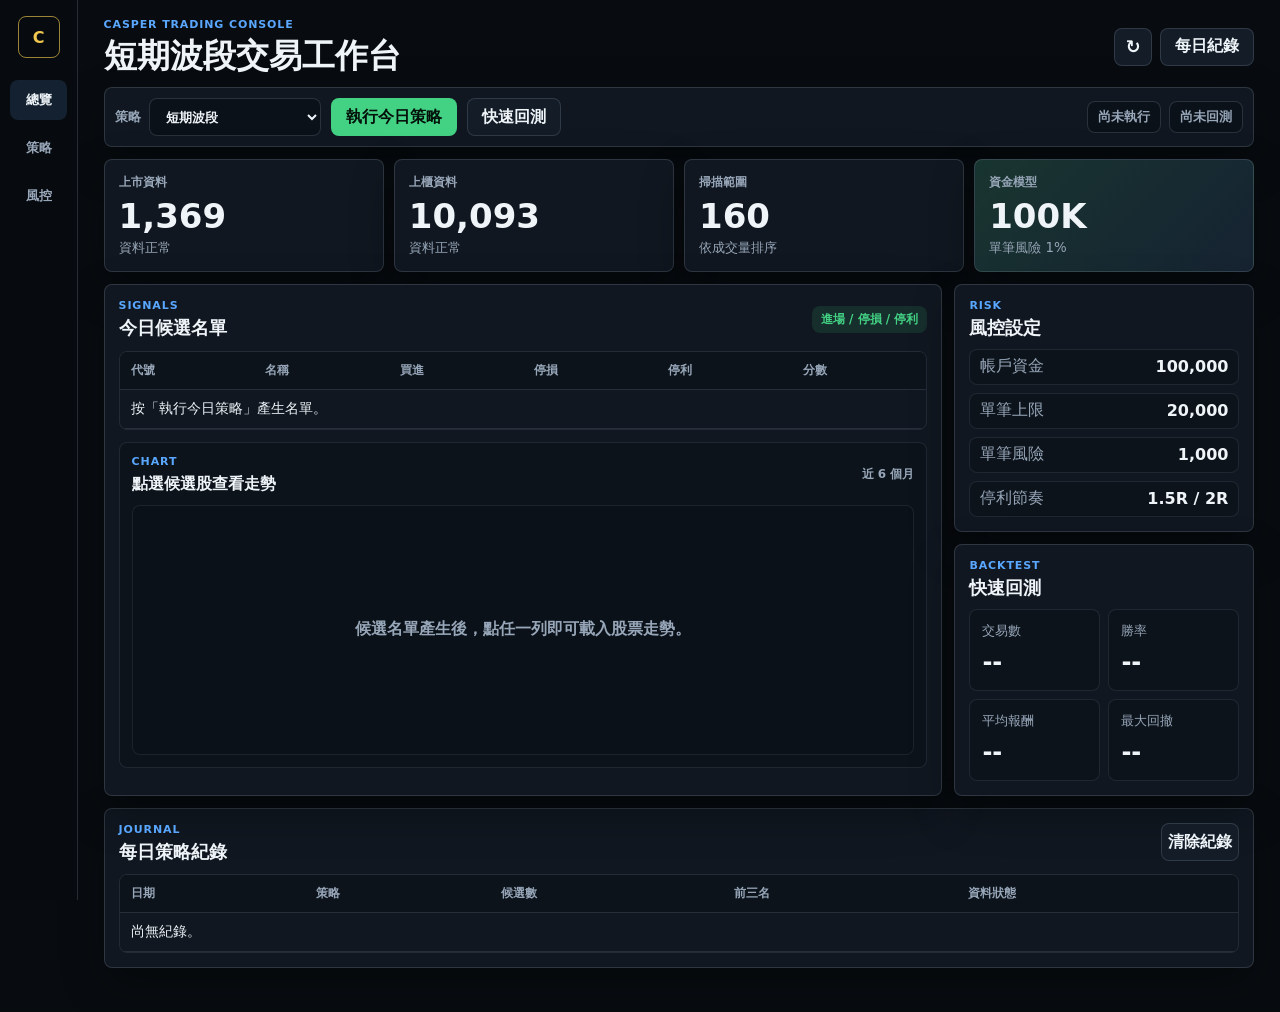
==== index.html @ 83af7e33 "Automate daily market snapshots" ====
<!DOCTYPE html>
<html lang="zh-Hant">
<head>
  <meta charset="UTF-8">
  <meta name="viewport" content="width=device-width, initial-scale=1.0">
  <title>Casper 交易工作台</title>
  <link rel="stylesheet" href="dashboard.css?v=20260713a">
</head>
<body>
  <aside class="rail" aria-label="Casper dashboard navigation">
    <a class="mark" href="#overview" aria-label="Casper Dashboard">C</a>
    <nav>
      <a class="active" href="#overview">總覽</a>
      <a href="#records">策略</a>
      <a href="#risk">風控</a>
    </nav>
  </aside>

  <main class="shell">
    <header id="overview" class="topbar">
      <div>
        <p class="eyebrow">Casper Trading Console</p>
        <h1>短期波段交易工作台</h1>
      </div>
      <div class="top-actions">
        <button id="refreshDashboard" class="icon-button" type="button" title="更新市場資料" aria-label="更新市場資料">↻</button>
        <a class="secondary-action" href="#records">每日紀錄</a>
      </div>
    </header>

    <section class="command-bar" aria-label="策略執行控制">
      <label>
        <span>策略</span>
        <select id="strategySelect" aria-label="策略">
          <option value="swing">短期波段</option>
          <option value="breakout">強勢突破（嚴格）</option>
        </select>
      </label>
      <button id="runDailyStrategy" type="button">執行今日策略</button>
      <button id="runQuickBacktest" type="button">快速回測</button>
      <div class="run-state">
        <span id="dailyRunStatus">尚未執行</span>
        <span id="backtestRunStatus">尚未回測</span>
      </div>
    </section>

    <section class="status-grid" aria-label="市場資料狀態">
      <article class="metric">
        <span class="metric-label">上市資料</span>
        <strong id="twseCount">讀取中</strong>
        <small id="twseStatus">連線中</small>
      </article>
      <article class="metric">
        <span class="metric-label">上櫃資料</span>
        <strong id="tpexCount">讀取中</strong>
        <small id="tpexStatus">連線中</small>
      </article>
      <article class="metric">
        <span class="metric-label">掃描範圍</span>
        <strong>160</strong>
        <small>依成交量排序</small>
      </article>
      <article class="metric accent">
        <span class="metric-label">資金模型</span>
        <strong>100K</strong>
        <small>單筆風險 1%</small>
      </article>
    </section>

    <section id="records" class="tool-grid">
      <article class="tool-panel candidates-panel">
        <div class="panel-heading">
          <div>
            <p class="eyebrow">Signals</p>
            <h2>今日候選名單</h2>
          </div>
          <span class="badge">進場 / 停損 / 停利</span>
        </div>
        <div class="table-wrap">
          <table>
            <thead>
              <tr>
                <th>代號</th>
                <th>名稱</th>
                <th>買進</th>
                <th>停損</th>
                <th>停利</th>
                <th>分數</th>
              </tr>
            </thead>
            <tbody id="dailyCandidatesBody">
              <tr><td colspan="6">按「執行今日策略」產生名單。</td></tr>
            </tbody>
          </table>
        </div>
        <div class="chart-panel" aria-live="polite">
          <div class="chart-head">
            <div>
              <p class="eyebrow">Chart</p>
              <h3 id="chartTitle">點選候選股查看走勢</h3>
            </div>
            <span id="chartMeta">近 6 個月</span>
          </div>
          <div id="priceChart" class="price-chart">
            <span>候選名單產生後，點任一列即可載入股票走勢。</span>
          </div>
        </div>
      </article>

      <aside class="tool-stack">
        <article id="risk" class="tool-panel">
          <div class="panel-heading compact">
            <div>
              <p class="eyebrow">Risk</p>
              <h2>風控設定</h2>
            </div>
          </div>
          <dl class="risk-list">
            <div><dt>帳戶資金</dt><dd>100,000</dd></div>
            <div><dt>單筆上限</dt><dd>20,000</dd></div>
            <div><dt>單筆風險</dt><dd>1,000</dd></div>
            <div><dt>停利節奏</dt><dd>1.5R / 2R</dd></div>
          </dl>
        </article>

        <article class="tool-panel">
          <div class="panel-heading compact">
            <div>
              <p class="eyebrow">Backtest</p>
              <h2>快速回測</h2>
            </div>
          </div>
          <div class="bt-metrics" id="quickBacktestMetrics">
            <div><small>交易數</small><strong>--</strong></div>
            <div><small>勝率</small><strong>--</strong></div>
            <div><small>平均報酬</small><strong>--</strong></div>
            <div><small>最大回撤</small><strong>--</strong></div>
          </div>
        </article>
      </aside>
    </section>

    <section class="records-table tool-panel">
      <div class="panel-heading">
        <div>
          <p class="eyebrow">Journal</p>
          <h2>每日策略紀錄</h2>
        </div>
        <button id="clearDailyRecords" type="button">清除紀錄</button>
      </div>
      <div class="table-wrap">
        <table>
          <thead>
            <tr>
              <th>日期</th>
              <th>策略</th>
              <th>候選數</th>
              <th>前三名</th>
              <th>資料狀態</th>
            </tr>
          </thead>
          <tbody id="dailyRecordsBody">
            <tr><td colspan="5">尚無紀錄。</td></tr>
          </tbody>
        </table>
      </div>
    </section>
  </main>

  <script src="dashboard.js?v=20260713a"></script>
</body>
</html>
---- dashboard.css ----
:root {
  --bg: #080c10;
  --panel: #101720;
  --panel-soft: #131c27;
  --panel-strong: #172230;
  --ink: #eef4f8;
  --muted: #97a6b8;
  --faint: #6e7d8f;
  --line: rgba(151, 166, 184, 0.22);
  --green: #43d184;
  --red: #ff6473;
  --yellow: #f0c84f;
  --blue: #5aa7ff;
  --shadow: 0 16px 44px rgba(0, 0, 0, 0.32);
}

* {
  box-sizing: border-box;
}

html {
  scroll-behavior: smooth;
}

body {
  margin: 0;
  min-height: 100vh;
  background: var(--bg);
  color: var(--ink);
  font-family: "Noto Sans TC", "Microsoft JhengHei", system-ui, sans-serif;
  letter-spacing: 0;
}

a {
  color: inherit;
  text-decoration: none;
}

button,
select {
  font: inherit;
}

.rail {
  position: fixed;
  inset: 0 auto 0 0;
  z-index: 20;
  display: flex;
  width: 78px;
  flex-direction: column;
  align-items: center;
  gap: 22px;
  padding: 16px 10px;
  border-right: 1px solid var(--line);
  background: #070a0e;
}

.mark {
  display: grid;
  width: 42px;
  height: 42px;
  place-items: center;
  border: 1px solid rgba(240, 200, 79, 0.64);
  border-radius: 8px;
  color: var(--yellow);
  font-weight: 900;
}

.rail nav {
  display: grid;
  gap: 8px;
  width: 100%;
}

.rail nav a {
  display: grid;
  min-height: 40px;
  place-items: center;
  border-radius: 8px;
  color: var(--muted);
  font-size: 13px;
  font-weight: 800;
}

.rail nav a.active,
.rail nav a:hover {
  background: rgba(90, 167, 255, 0.14);
  color: var(--ink);
}

.shell {
  margin-left: 78px;
  padding: 18px clamp(14px, 2vw, 28px) 32px;
}

.topbar,
.command-bar,
.status-grid,
.tool-grid,
.records-table {
  max-width: 1680px;
  margin-right: auto;
  margin-left: auto;
}

.topbar {
  display: flex;
  align-items: center;
  justify-content: space-between;
  gap: 18px;
  margin-bottom: 12px;
}

.eyebrow {
  margin: 0 0 6px;
  color: var(--blue);
  font-size: 11px;
  font-weight: 900;
  letter-spacing: 0.08em;
  text-transform: uppercase;
}

h1,
h2 {
  margin: 0;
  line-height: 1.15;
}

h1 {
  font-size: clamp(24px, 2.6vw, 36px);
}

h2 {
  font-size: 18px;
}

.top-actions,
.command-bar,
.run-state,
.panel-heading,
.lab-card-head {
  display: flex;
  align-items: center;
}

.top-actions {
  gap: 8px;
}

.icon-button,
.primary-action,
.secondary-action,
.command-bar button,
.records-table button {
  display: inline-flex;
  min-height: 38px;
  align-items: center;
  justify-content: center;
  border: 1px solid var(--line);
  border-radius: 8px;
  cursor: pointer;
  font-weight: 900;
}

.icon-button {
  width: 38px;
  background: var(--panel-soft);
  color: var(--ink);
  font-size: 18px;
}

.primary-action,
.secondary-action {
  padding: 0 14px;
  white-space: nowrap;
}

.primary-action,
.command-bar button:first-of-type {
  border-color: rgba(67, 209, 132, 0.52);
  background: var(--green);
  color: #04110a;
}

.secondary-action,
.command-bar button:nth-of-type(2),
.records-table button {
  background: var(--panel-soft);
  color: var(--ink);
}

.command-bar {
  min-height: 60px;
  justify-content: space-between;
  gap: 10px;
  margin-bottom: 12px;
  padding: 10px;
  border: 1px solid var(--line);
  border-radius: 8px;
  background: var(--panel);
  box-shadow: var(--shadow);
}

.command-bar label {
  display: inline-flex;
  align-items: center;
  gap: 8px;
  color: var(--muted);
  font-size: 13px;
  font-weight: 900;
}

.command-bar select {
  min-height: 38px;
  min-width: 150px;
  padding: 0 34px 0 12px;
  border: 1px solid var(--line);
  border-radius: 8px;
  background: #0b1118;
  color: var(--ink);
  font-weight: 900;
}

.command-bar button {
  padding: 0 14px;
}

.run-state {
  margin-left: auto;
  gap: 8px;
  color: var(--muted);
  font-size: 13px;
  font-weight: 800;
}

.run-state span {
  min-height: 30px;
  padding: 6px 10px;
  border: 1px solid var(--line);
  border-radius: 8px;
  background: #0b1118;
  white-space: nowrap;
}

.status-grid {
  display: grid;
  grid-template-columns: repeat(4, minmax(0, 1fr));
  gap: 10px;
  margin-bottom: 12px;
}

.metric,
.tool-panel {
  border: 1px solid var(--line);
  border-radius: 8px;
  background: var(--panel);
  box-shadow: var(--shadow);
}

.metric {
  min-height: 92px;
  padding: 14px;
}

.metric-label {
  display: block;
  color: var(--muted);
  font-size: 12px;
  font-weight: 900;
}

.metric strong {
  display: block;
  margin: 8px 0 4px;
  font-size: clamp(24px, 3vw, 34px);
  line-height: 1;
}

.metric small {
  color: var(--muted);
}

.metric.accent {
  background: linear-gradient(135deg, rgba(67, 209, 132, 0.16), rgba(90, 167, 255, 0.08)), var(--panel);
}

.tool-grid {
  display: grid;
  grid-template-columns: minmax(0, 1.55fr) minmax(300px, 0.45fr);
  gap: 12px;
  margin-bottom: 12px;
}

.tool-stack {
  display: grid;
  gap: 12px;
}

.tool-panel {
  padding: 14px;
}

.candidates-panel {
  min-height: 360px;
}

.panel-heading {
  justify-content: space-between;
  gap: 12px;
  margin-bottom: 12px;
}

.panel-heading.compact {
  margin-bottom: 10px;
}

.badge {
  padding: 5px 9px;
  border-radius: 8px;
  background: rgba(67, 209, 132, 0.12);
  color: var(--green);
  font-size: 12px;
  font-weight: 900;
  white-space: nowrap;
}

.table-wrap {
  overflow-x: auto;
  border: 1px solid rgba(151, 166, 184, 0.14);
  border-radius: 8px;
}

table {
  width: 100%;
  border-collapse: collapse;
}

th,
td {
  padding: 10px 11px;
  border-bottom: 1px solid rgba(151, 166, 184, 0.16);
  text-align: left;
  white-space: nowrap;
}

th {
  position: sticky;
  top: 0;
  background: #0c131b;
  color: var(--muted);
  font-size: 12px;
  font-weight: 900;
}

td {
  color: var(--ink);
  font-size: 14px;
}

td small {
  color: var(--muted);
  font-size: 12px;
  font-weight: 900;
}

tbody tr:hover {
  background: rgba(90, 167, 255, 0.07);
}

.candidate-row {
  cursor: pointer;
}

.candidate-row:focus {
  outline: 2px solid rgba(90, 167, 255, 0.75);
  outline-offset: -2px;
}

.candidate-row.is-selected {
  background: rgba(67, 209, 132, 0.1);
}

td.positive {
  color: var(--green);
}

td.negative {
  color: var(--red);
}

.positive {
  color: var(--green);
}

.negative {
  color: var(--red);
}

.risk-list {
  display: grid;
  gap: 8px;
  margin: 0;
  color: var(--muted);
}

.risk-list div {
  display: flex;
  justify-content: space-between;
  gap: 12px;
  min-height: 36px;
  align-items: center;
  padding: 0 10px;
  border: 1px solid rgba(151, 166, 184, 0.14);
  border-radius: 8px;
  background: #0c131b;
}

.risk-list dt,
.risk-list dd {
  margin: 0;
}

.risk-list dd {
  color: var(--ink);
  font-weight: 900;
}

.bt-metrics {
  display: grid;
  grid-template-columns: repeat(2, minmax(0, 1fr));
  gap: 8px;
}

.bt-metrics div {
  min-height: 82px;
  padding: 12px;
  border: 1px solid rgba(151, 166, 184, 0.14);
  border-radius: 8px;
  background: #0c131b;
}

.bt-metrics small {
  display: block;
  margin-bottom: 8px;
  color: var(--muted);
}

.bt-metrics strong {
  display: block;
  font-size: 24px;
}

.records-table {
  margin-bottom: 12px;
}

.chart-panel {
  margin-top: 12px;
  padding: 12px;
  border: 1px solid rgba(151, 166, 184, 0.14);
  border-radius: 8px;
  background: #0c131b;
}

.chart-head {
  display: flex;
  align-items: center;
  justify-content: space-between;
  gap: 12px;
  margin-bottom: 10px;
}

.chart-head h3 {
  margin: 0;
  font-size: 16px;
}

.chart-head span {
  color: var(--muted);
  font-size: 12px;
  font-weight: 900;
  white-space: nowrap;
}

.price-chart {
  display: grid;
  min-height: 250px;
  place-items: center;
  overflow: hidden;
  border: 1px solid rgba(151, 166, 184, 0.12);
  border-radius: 8px;
  background: #0b1118;
  color: var(--muted);
  font-weight: 800;
}

.price-chart svg {
  display: block;
  width: 100%;
  height: auto;
}

.chart-stats {
  display: grid;
  grid-template-columns: repeat(4, minmax(0, 1fr));
  gap: 8px;
  width: 100%;
  padding: 0 10px 10px;
}

.chart-stats span {
  min-height: 34px;
  padding: 8px 10px;
  border: 1px solid rgba(151, 166, 184, 0.14);
  border-radius: 8px;
  background: rgba(255, 255, 255, 0.03);
  color: var(--ink);
  font-size: 12px;
  font-weight: 900;
  white-space: nowrap;
}

@media (max-width: 1120px) {
  .status-grid,
  .tool-grid {
    grid-template-columns: 1fr 1fr;
  }

  .candidates-panel {
    grid-column: 1 / -1;
  }

  .tool-stack {
    grid-column: 1 / -1;
    grid-template-columns: 1fr 1fr;
  }
}

@media (max-width: 760px) {
  .rail {
    position: static;
    width: auto;
    flex-direction: row;
    justify-content: space-between;
    padding: 10px 12px;
  }

  .rail nav {
    display: flex;
    width: auto;
    overflow-x: auto;
  }

  .rail nav a {
    min-width: 48px;
  }

  .shell {
    margin-left: 0;
    padding: 14px 12px 28px;
  }

  .topbar,
  .top-actions,
  .command-bar,
  .run-state {
    align-items: stretch;
    flex-direction: column;
  }

  .run-state {
    width: 100%;
    margin-left: 0;
  }

  .status-grid,
  .tool-grid,
  .tool-stack,
  .bt-metrics,
  .chart-stats {
    grid-template-columns: 1fr;
  }
}
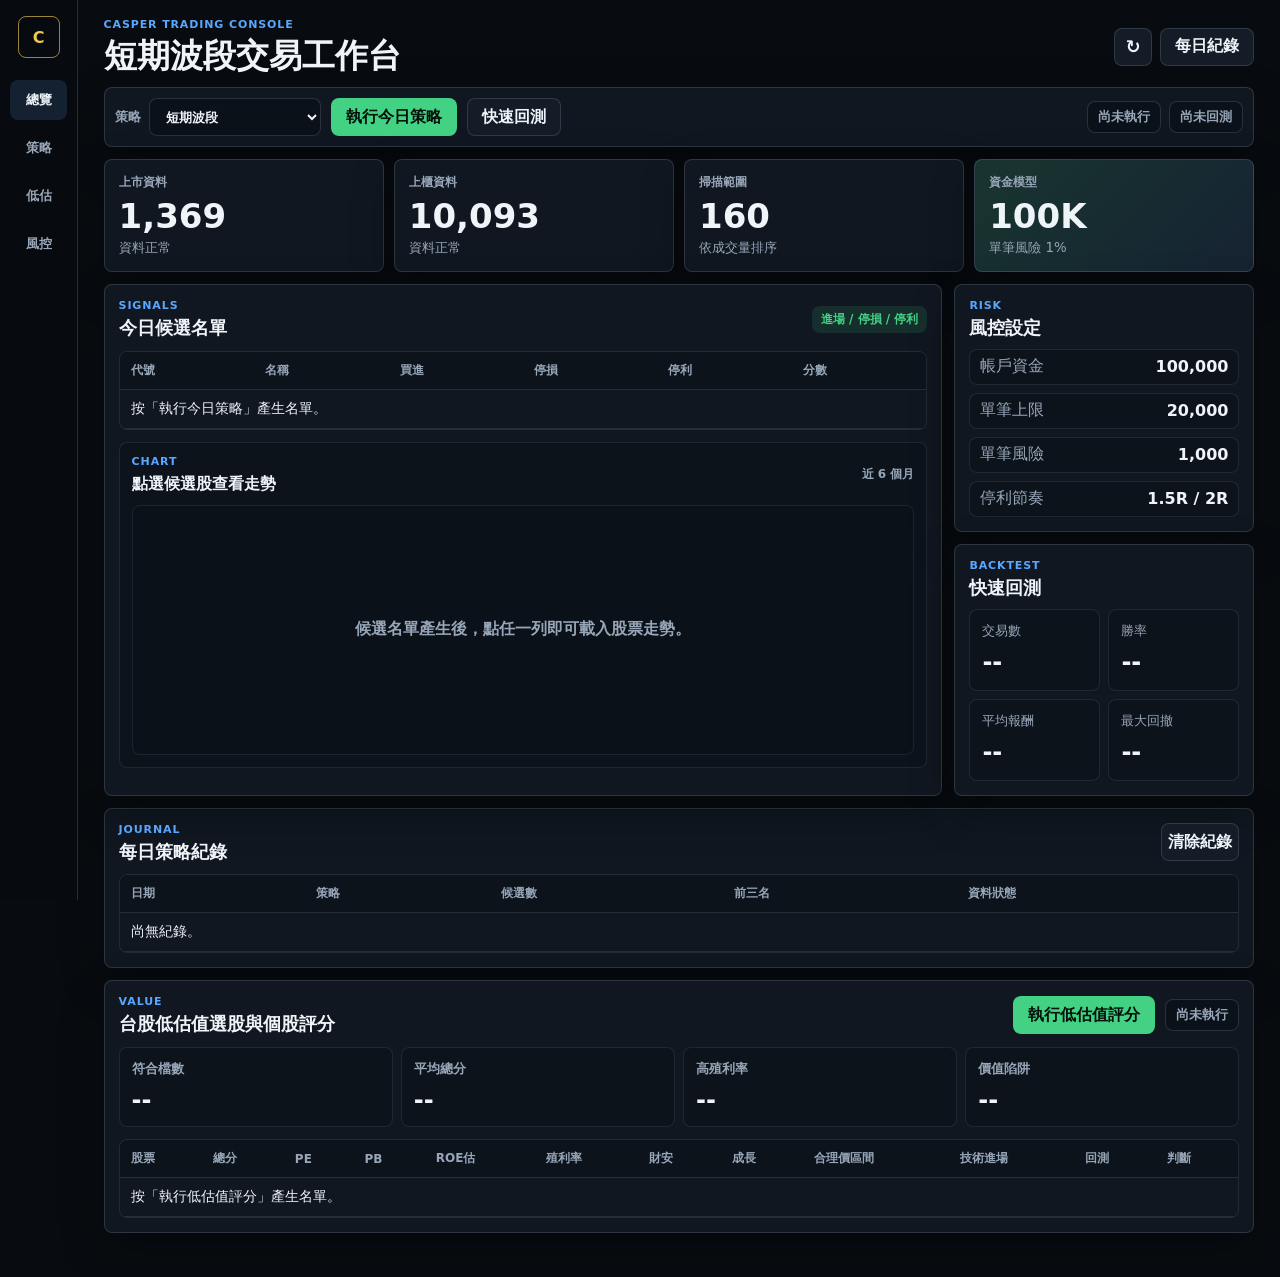
==== commit 87ab6fc4: "Add value screener panel" ====
--- a/index.html
+++ b/index.html
@@ -4,7 +4,7 @@
   <meta charset="UTF-8">
   <meta name="viewport" content="width=device-width, initial-scale=1.0">
   <title>Casper 交易工作台</title>
-  <link rel="stylesheet" href="dashboard.css?v=20260713a">
+  <link rel="stylesheet" href="dashboard.css?v=20260713d">
 </head>
 <body>
   <aside class="rail" aria-label="Casper dashboard navigation">
@@ -12,6 +12,7 @@
     <nav>
       <a class="active" href="#overview">總覽</a>
       <a href="#records">策略</a>
+      <a href="#value">低估</a>
       <a href="#risk">風控</a>
     </nav>
   </aside>
@@ -34,6 +35,7 @@
         <select id="strategySelect" aria-label="策略">
           <option value="swing">短期波段</option>
           <option value="breakout">強勢突破（嚴格）</option>
+          <option value="maStack">均線糾結轉多</option>
         </select>
       </label>
       <button id="runDailyStrategy" type="button">執行今日策略</button>
@@ -165,8 +167,50 @@
         </table>
       </div>
     </section>
+
+    <section id="value" class="value-panel tool-panel">
+      <div class="panel-heading">
+        <div>
+          <p class="eyebrow">Value</p>
+          <h2>台股低估值選股與個股評分</h2>
+        </div>
+        <div class="value-actions">
+          <button id="runValueScreener" type="button">執行低估值評分</button>
+          <span id="valueRunStatus">尚未執行</span>
+        </div>
+      </div>
+      <div class="value-metrics" id="valueMetrics">
+        <div><small>符合檔數</small><strong>--</strong></div>
+        <div><small>平均總分</small><strong>--</strong></div>
+        <div><small>高殖利率</small><strong>--</strong></div>
+        <div><small>價值陷阱</small><strong>--</strong></div>
+      </div>
+      <div class="table-wrap">
+        <table class="value-table">
+          <thead>
+            <tr>
+              <th>股票</th>
+              <th>總分</th>
+              <th>PE</th>
+              <th>PB</th>
+              <th>ROE估</th>
+              <th>殖利率</th>
+              <th>財安</th>
+              <th>成長</th>
+              <th>合理價區間</th>
+              <th>技術進場</th>
+              <th>回測</th>
+              <th>判斷</th>
+            </tr>
+          </thead>
+          <tbody id="valueBody">
+            <tr><td colspan="12">按「執行低估值評分」產生名單。</td></tr>
+          </tbody>
+        </table>
+      </div>
+    </section>
   </main>
 
-  <script src="dashboard.js?v=20260713a"></script>
+  <script src="dashboard.js?v=20260713d"></script>
 </body>
 </html>
--- a/dashboard.css
+++ b/dashboard.css
@@ -454,6 +454,107 @@
   margin-bottom: 12px;
 }
 
+.value-panel {
+  margin-bottom: 12px;
+}
+
+.value-actions {
+  display: flex;
+  align-items: center;
+  gap: 10px;
+}
+
+.value-actions button {
+  min-height: 38px;
+  padding: 0 14px;
+  border: 1px solid rgba(67, 209, 132, 0.52);
+  border-radius: 8px;
+  background: var(--green);
+  color: #04110a;
+  cursor: pointer;
+  font-weight: 900;
+}
+
+.value-actions span {
+  min-height: 30px;
+  padding: 6px 10px;
+  border: 1px solid var(--line);
+  border-radius: 8px;
+  background: #0b1118;
+  color: var(--muted);
+  font-size: 13px;
+  font-weight: 800;
+  white-space: nowrap;
+}
+
+.value-metrics {
+  display: grid;
+  grid-template-columns: repeat(4, minmax(0, 1fr));
+  gap: 8px;
+  margin-bottom: 12px;
+}
+
+.value-metrics div {
+  min-height: 78px;
+  padding: 12px;
+  border: 1px solid rgba(151, 166, 184, 0.14);
+  border-radius: 8px;
+  background: #0c131b;
+}
+
+.value-metrics small {
+  display: block;
+  margin-bottom: 8px;
+  color: var(--muted);
+  font-weight: 800;
+}
+
+.value-metrics strong {
+  display: block;
+  font-size: 24px;
+}
+
+.value-table td {
+  vertical-align: top;
+}
+
+.value-table .stock-cell {
+  display: grid;
+  gap: 2px;
+}
+
+.value-table .stock-cell b {
+  font-size: 14px;
+}
+
+.value-table .stock-cell small,
+.value-table .reason-cell {
+  color: var(--muted);
+  font-size: 12px;
+  line-height: 1.45;
+}
+
+.score-badge {
+  display: inline-flex;
+  min-width: 42px;
+  justify-content: center;
+  padding: 5px 8px;
+  border-radius: 8px;
+  background: rgba(90, 167, 255, 0.15);
+  color: var(--ink);
+  font-weight: 900;
+}
+
+.score-badge.is-good {
+  background: rgba(67, 209, 132, 0.15);
+  color: var(--green);
+}
+
+.score-badge.is-watch {
+  background: rgba(240, 200, 79, 0.15);
+  color: var(--yellow);
+}
+
 .chart-panel {
   margin-top: 12px;
   padding: 12px;
@@ -577,6 +678,7 @@
   .tool-grid,
   .tool-stack,
   .bt-metrics,
+  .value-metrics,
   .chart-stats {
     grid-template-columns: 1fr;
   }
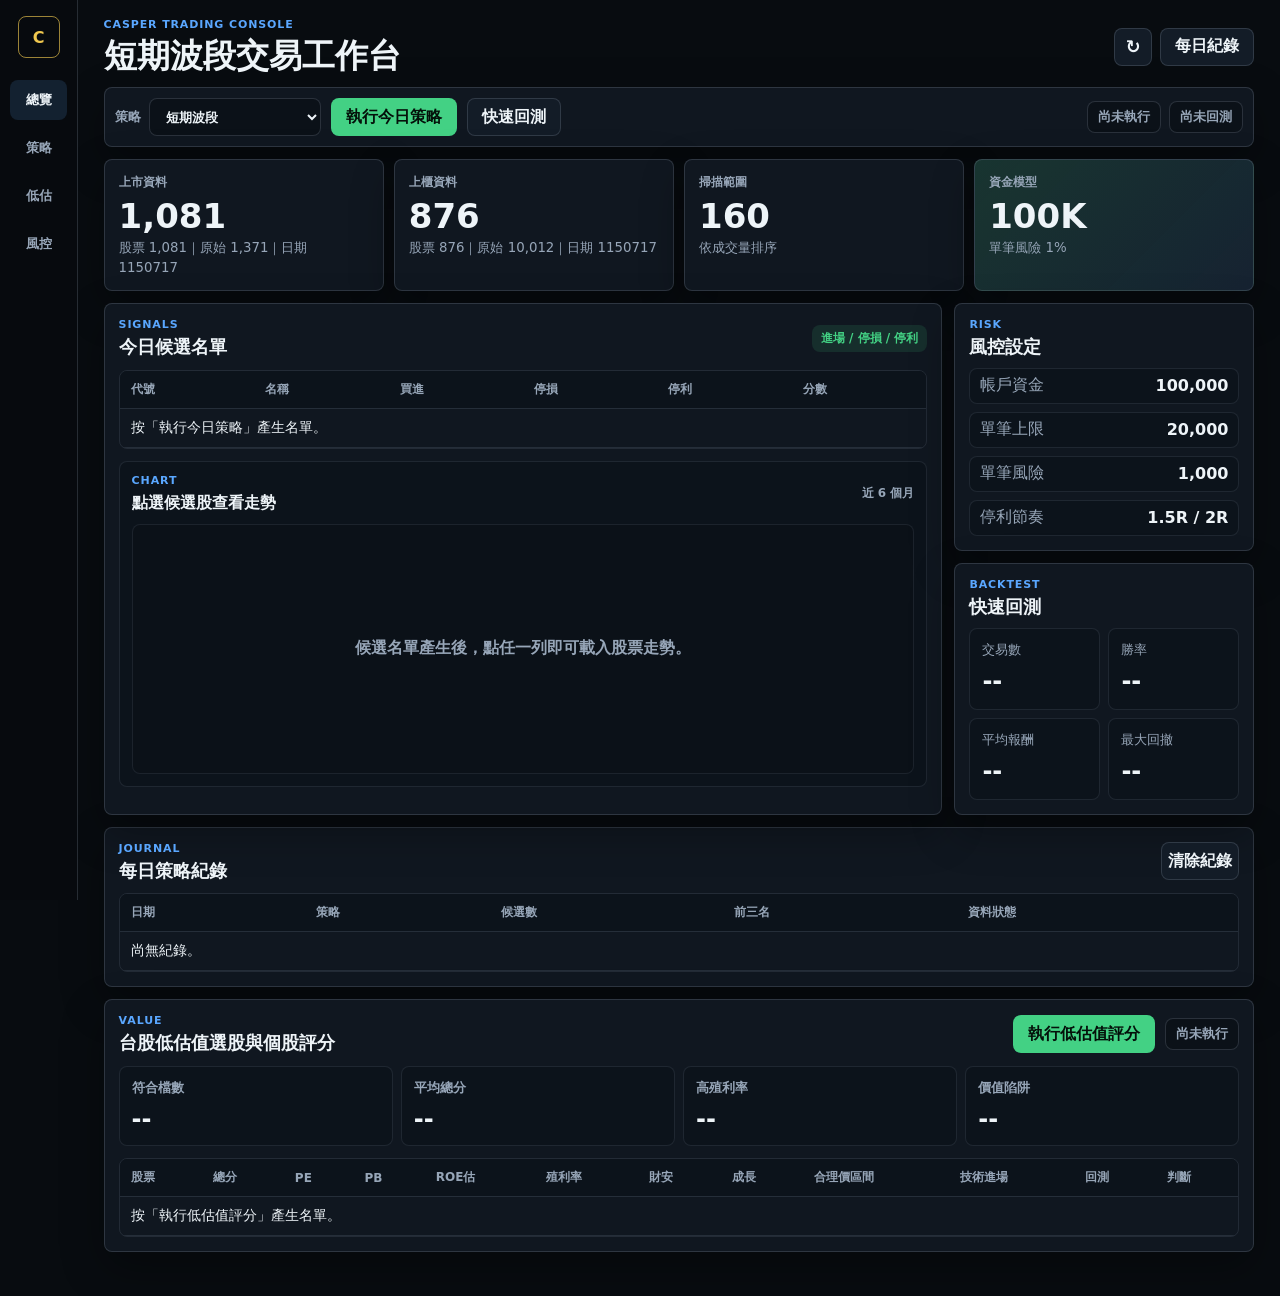
==== commit 94cd2ab1: "Fix market data counts" ====
--- a/index.html
+++ b/index.html
@@ -4,7 +4,7 @@
   <meta charset="UTF-8">
   <meta name="viewport" content="width=device-width, initial-scale=1.0">
   <title>Casper 交易工作台</title>
-  <link rel="stylesheet" href="dashboard.css?v=20260713d">
+  <link rel="stylesheet" href="dashboard.css?v=20260720a">
 </head>
 <body>
   <aside class="rail" aria-label="Casper dashboard navigation">
@@ -211,6 +211,6 @@
     </section>
   </main>
 
-  <script src="dashboard.js?v=20260713d"></script>
+  <script src="dashboard.js?v=20260720a"></script>
 </body>
 </html>
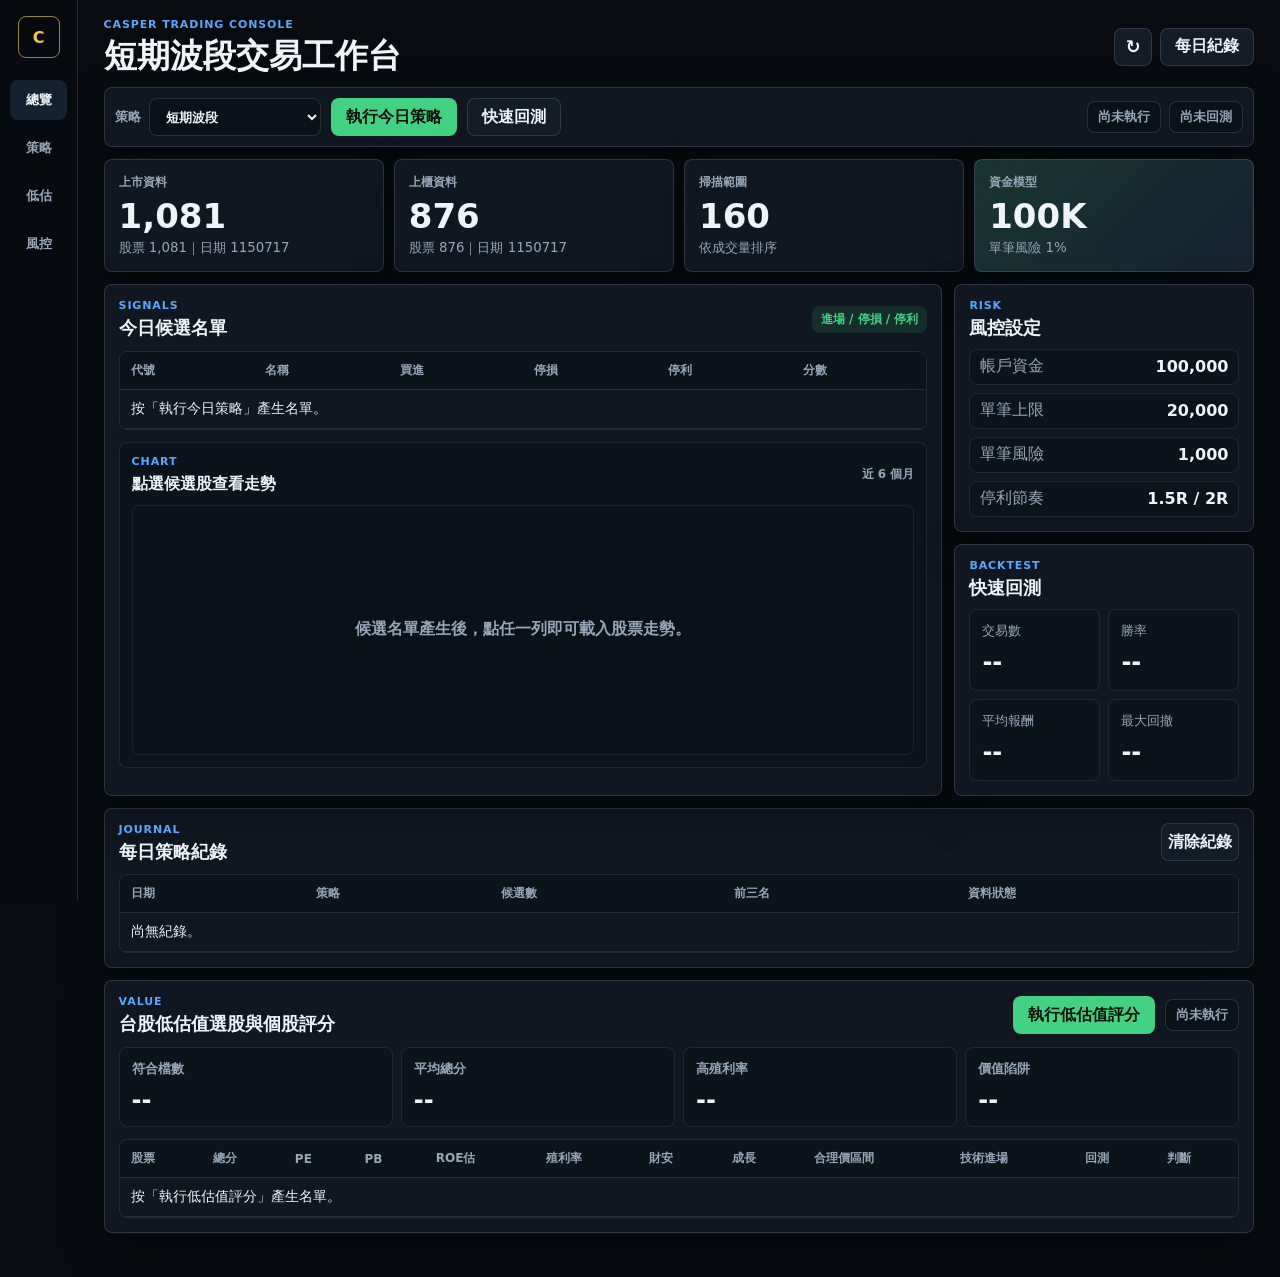
==== commit 5babc550: "Hide raw market row count" ====
--- a/index.html
+++ b/index.html
@@ -4,7 +4,7 @@
   <meta charset="UTF-8">
   <meta name="viewport" content="width=device-width, initial-scale=1.0">
   <title>Casper 交易工作台</title>
-  <link rel="stylesheet" href="dashboard.css?v=20260720a">
+  <link rel="stylesheet" href="dashboard.css?v=20260720b">
 </head>
 <body>
   <aside class="rail" aria-label="Casper dashboard navigation">
@@ -211,6 +211,6 @@
     </section>
   </main>
 
-  <script src="dashboard.js?v=20260720a"></script>
+  <script src="dashboard.js?v=20260720b"></script>
 </body>
 </html>
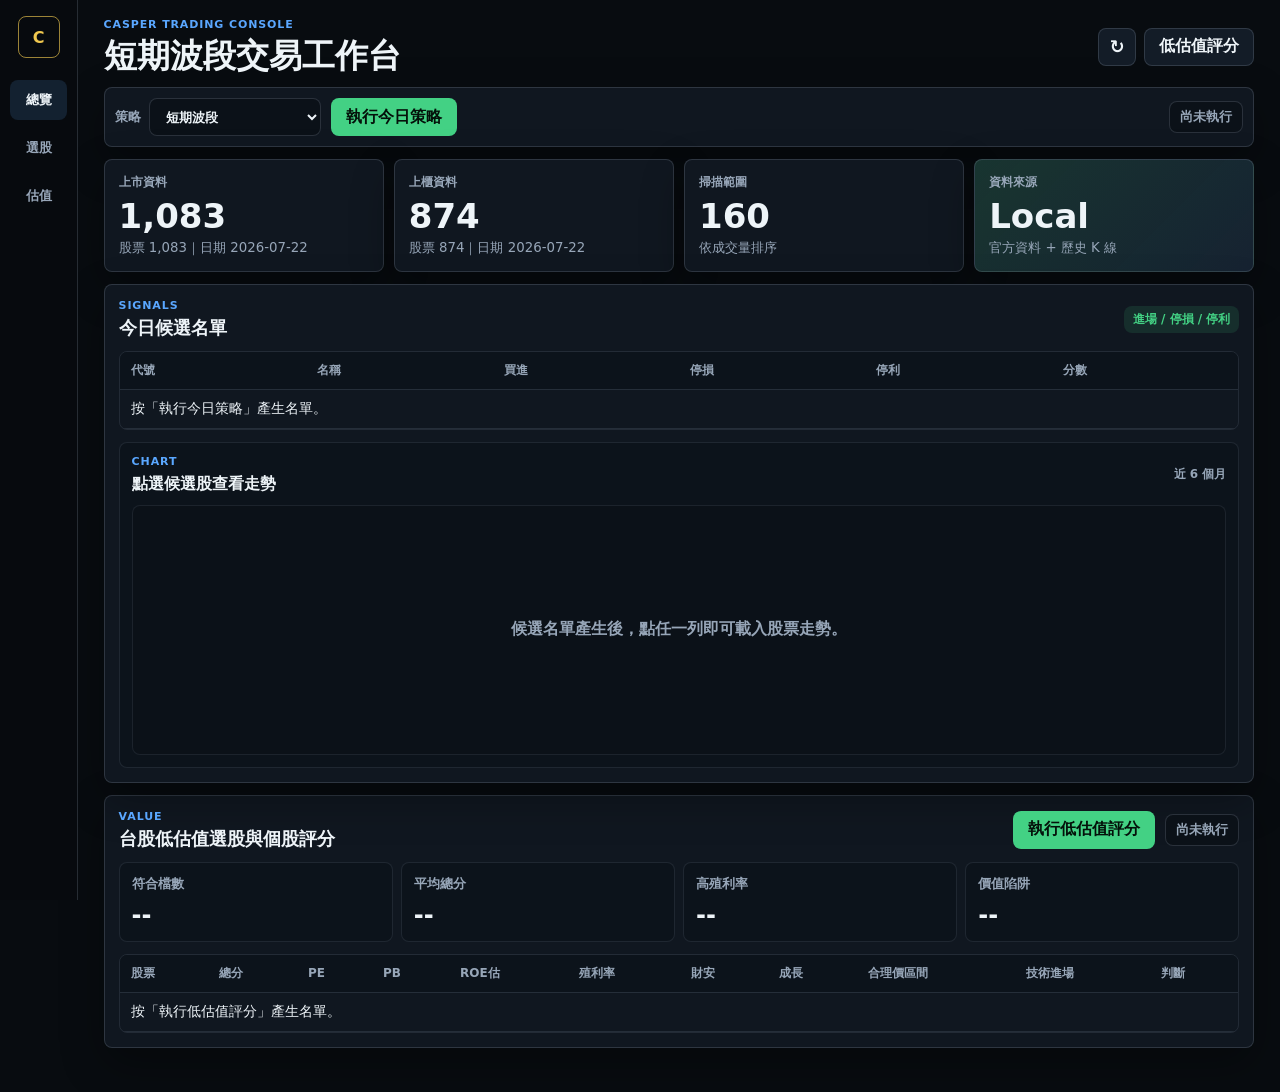
==== commit f7db5a96: "Publish local dashboard update" ====
--- a/index.html
+++ b/index.html
@@ -4,16 +4,15 @@
   <meta charset="UTF-8">
   <meta name="viewport" content="width=device-width, initial-scale=1.0">
   <title>Casper 交易工作台</title>
-  <link rel="stylesheet" href="dashboard.css?v=20260720b">
+  <link rel="stylesheet" href="dashboard.css?v=20260723b">
 </head>
 <body>
   <aside class="rail" aria-label="Casper dashboard navigation">
     <a class="mark" href="#overview" aria-label="Casper Dashboard">C</a>
     <nav>
       <a class="active" href="#overview">總覽</a>
-      <a href="#records">策略</a>
-      <a href="#value">低估</a>
-      <a href="#risk">風控</a>
+      <a href="#records">選股</a>
+      <a href="#value">估值</a>
     </nav>
   </aside>
 
@@ -25,7 +24,7 @@
       </div>
       <div class="top-actions">
         <button id="refreshDashboard" class="icon-button" type="button" title="更新市場資料" aria-label="更新市場資料">↻</button>
-        <a class="secondary-action" href="#records">每日紀錄</a>
+        <a class="secondary-action" href="#value">低估值評分</a>
       </div>
     </header>
 
@@ -39,10 +38,8 @@
         </select>
       </label>
       <button id="runDailyStrategy" type="button">執行今日策略</button>
-      <button id="runQuickBacktest" type="button">快速回測</button>
       <div class="run-state">
         <span id="dailyRunStatus">尚未執行</span>
-        <span id="backtestRunStatus">尚未回測</span>
       </div>
     </section>
 
@@ -63,9 +60,9 @@
         <small>依成交量排序</small>
       </article>
       <article class="metric accent">
-        <span class="metric-label">資金模型</span>
-        <strong>100K</strong>
-        <small>單筆風險 1%</small>
+        <span class="metric-label">資料來源</span>
+        <strong>Local</strong>
+        <small>官方資料 + 歷史 K 線</small>
       </article>
     </section>
 
@@ -109,63 +106,6 @@
         </div>
       </article>
 
-      <aside class="tool-stack">
-        <article id="risk" class="tool-panel">
-          <div class="panel-heading compact">
-            <div>
-              <p class="eyebrow">Risk</p>
-              <h2>風控設定</h2>
-            </div>
-          </div>
-          <dl class="risk-list">
-            <div><dt>帳戶資金</dt><dd>100,000</dd></div>
-            <div><dt>單筆上限</dt><dd>20,000</dd></div>
-            <div><dt>單筆風險</dt><dd>1,000</dd></div>
-            <div><dt>停利節奏</dt><dd>1.5R / 2R</dd></div>
-          </dl>
-        </article>
-
-        <article class="tool-panel">
-          <div class="panel-heading compact">
-            <div>
-              <p class="eyebrow">Backtest</p>
-              <h2>快速回測</h2>
-            </div>
-          </div>
-          <div class="bt-metrics" id="quickBacktestMetrics">
-            <div><small>交易數</small><strong>--</strong></div>
-            <div><small>勝率</small><strong>--</strong></div>
-            <div><small>平均報酬</small><strong>--</strong></div>
-            <div><small>最大回撤</small><strong>--</strong></div>
-          </div>
-        </article>
-      </aside>
-    </section>
-
-    <section class="records-table tool-panel">
-      <div class="panel-heading">
-        <div>
-          <p class="eyebrow">Journal</p>
-          <h2>每日策略紀錄</h2>
-        </div>
-        <button id="clearDailyRecords" type="button">清除紀錄</button>
-      </div>
-      <div class="table-wrap">
-        <table>
-          <thead>
-            <tr>
-              <th>日期</th>
-              <th>策略</th>
-              <th>候選數</th>
-              <th>前三名</th>
-              <th>資料狀態</th>
-            </tr>
-          </thead>
-          <tbody id="dailyRecordsBody">
-            <tr><td colspan="5">尚無紀錄。</td></tr>
-          </tbody>
-        </table>
-      </div>
     </section>
 
     <section id="value" class="value-panel tool-panel">
@@ -199,18 +139,17 @@
               <th>成長</th>
               <th>合理價區間</th>
               <th>技術進場</th>
-              <th>回測</th>
               <th>判斷</th>
             </tr>
           </thead>
           <tbody id="valueBody">
-            <tr><td colspan="12">按「執行低估值評分」產生名單。</td></tr>
+            <tr><td colspan="11">按「執行低估值評分」產生名單。</td></tr>
           </tbody>
         </table>
       </div>
     </section>
   </main>
 
-  <script src="dashboard.js?v=20260720b"></script>
+  <script src="dashboard.js?v=20260723b"></script>
 </body>
 </html>
--- a/dashboard.css
+++ b/dashboard.css
@@ -97,7 +97,7 @@
 .command-bar,
 .status-grid,
 .tool-grid,
-.records-table {
+.value-panel {
   max-width: 1680px;
   margin-right: auto;
   margin-left: auto;
@@ -150,8 +150,7 @@
 .icon-button,
 .primary-action,
 .secondary-action,
-.command-bar button,
-.records-table button {
+.command-bar button {
   display: inline-flex;
   min-height: 38px;
   align-items: center;
@@ -183,8 +182,7 @@
 }
 
 .secondary-action,
-.command-bar button:nth-of-type(2),
-.records-table button {
+.command-bar button:nth-of-type(2) {
   background: var(--panel-soft);
   color: var(--ink);
 }
@@ -286,14 +284,9 @@
 
 .tool-grid {
   display: grid;
-  grid-template-columns: minmax(0, 1.55fr) minmax(300px, 0.45fr);
+  grid-template-columns: minmax(0, 1fr);
   gap: 12px;
   margin-bottom: 12px;
-}
-
-.tool-stack {
-  display: grid;
-  gap: 12px;
 }
 
 .tool-panel {
@@ -396,64 +389,6 @@
   color: var(--red);
 }
 
-.risk-list {
-  display: grid;
-  gap: 8px;
-  margin: 0;
-  color: var(--muted);
-}
-
-.risk-list div {
-  display: flex;
-  justify-content: space-between;
-  gap: 12px;
-  min-height: 36px;
-  align-items: center;
-  padding: 0 10px;
-  border: 1px solid rgba(151, 166, 184, 0.14);
-  border-radius: 8px;
-  background: #0c131b;
-}
-
-.risk-list dt,
-.risk-list dd {
-  margin: 0;
-}
-
-.risk-list dd {
-  color: var(--ink);
-  font-weight: 900;
-}
-
-.bt-metrics {
-  display: grid;
-  grid-template-columns: repeat(2, minmax(0, 1fr));
-  gap: 8px;
-}
-
-.bt-metrics div {
-  min-height: 82px;
-  padding: 12px;
-  border: 1px solid rgba(151, 166, 184, 0.14);
-  border-radius: 8px;
-  background: #0c131b;
-}
-
-.bt-metrics small {
-  display: block;
-  margin-bottom: 8px;
-  color: var(--muted);
-}
-
-.bt-metrics strong {
-  display: block;
-  font-size: 24px;
-}
-
-.records-table {
-  margin-bottom: 12px;
-}
-
 .value-panel {
   margin-bottom: 12px;
 }
@@ -622,17 +557,7 @@
 }
 
 @media (max-width: 1120px) {
-  .status-grid,
-  .tool-grid {
-    grid-template-columns: 1fr 1fr;
-  }
-
-  .candidates-panel {
-    grid-column: 1 / -1;
-  }
-
-  .tool-stack {
-    grid-column: 1 / -1;
+  .status-grid {
     grid-template-columns: 1fr 1fr;
   }
 }
@@ -676,8 +601,6 @@
 
   .status-grid,
   .tool-grid,
-  .tool-stack,
-  .bt-metrics,
   .value-metrics,
   .chart-stats {
     grid-template-columns: 1fr;
